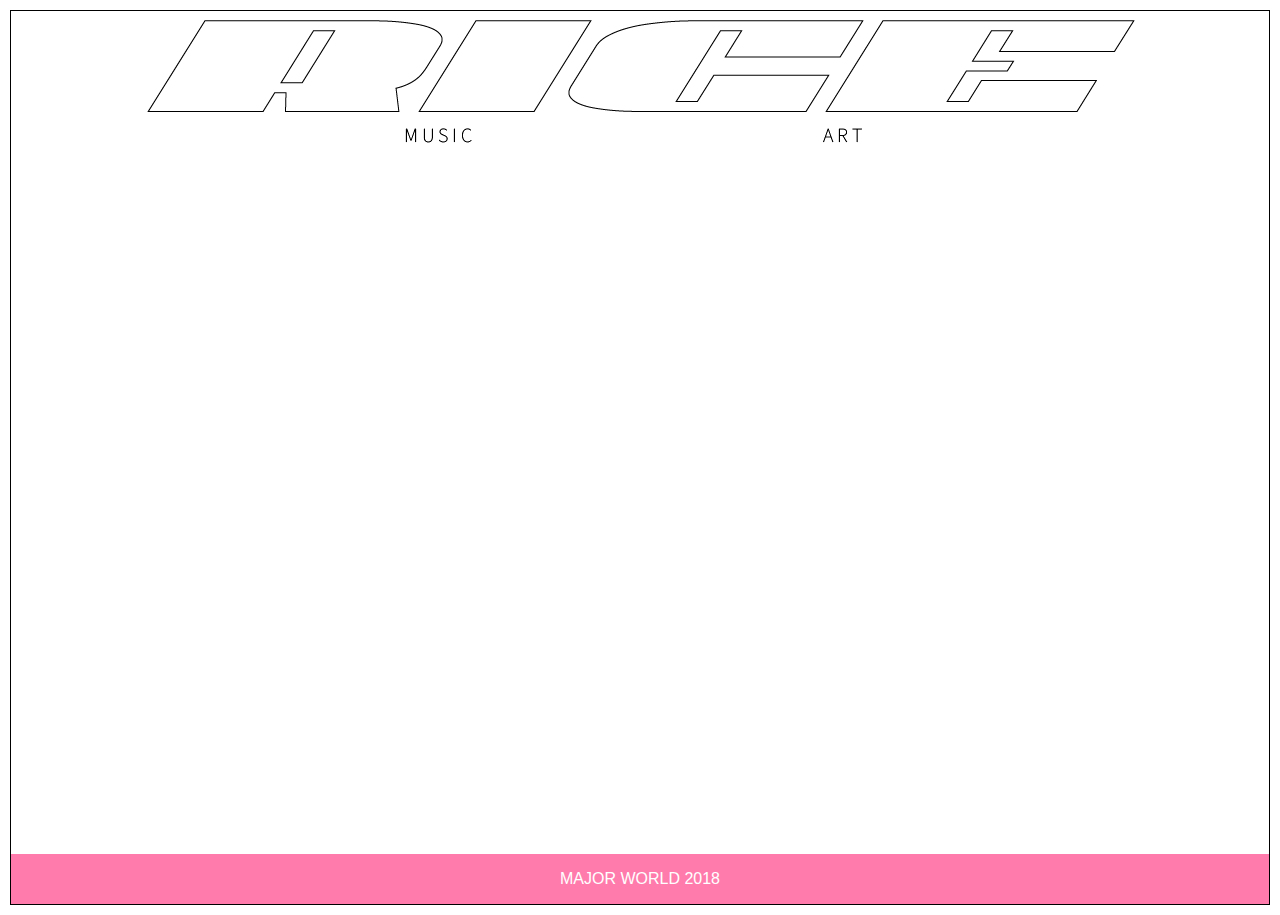
==== index.html @ f9c2e666 "Fixed index bug" ====
<!DOCTYPE html>
<html>
<head>
	<link rel="stylesheet" href="styles.css">
	<script src="index.js"></script>
</head>
<body>
	<div class="flex-container">
		<header>
			<img src="header.png" id="header-img">
		</header>
		<nav class="nav">
			<a href="#"><img src="music-nav.png" id="music-nav"></a>
			<a href="#"><img src="art-nav.png" id="art-nav"></a>
		</nav>
		<article class="content">
			<!-- <img src="crystal-emissary-0p5.png" id="emissary"> -->
			<canvas id="render" width="500px" height="500px"></canvas>
		</article>
		<footer><p>MAJOR WORLD 2018</p></footer>
	</div>
</body>
</html>
---- styles.css ----
:root {
	--main-color: rgba(255,255,255,1);
	--contrast-color: rgba(255,123,172,1); 
/*	--contrast-color: rgba(233,252,16);*/
	--light-color: rgba(255,255,255,1);
	--dark-color: rgba(0,0,0,1);
	--debug-color: rgba(0,255,0,1);
}

.flex-container {
    /*display: -webkit-flex;*/
    display: flex;  
    /*-webkit-flex-flow: row wrap;*/
    flex-flow: column nowrap;
    align-items: stretch;
    text-align: center;
    border-style: solid;
    border-width: 1px;
    border-color: black;
    background-color: var(--main-color);
    height: calc(100vh-20px);
    margin-left: auto;
    margin-right: auto;
}

body {
	background-color: var(--main-color);
	font-family: sans-serif;
	margin: 0;
	text-align: center;
	padding: 10px;
	overflow: hidden;
}

header {
	background-color: var(--main-color);
	order: 1;
}

#header-img {
	padding-top: 5px;
	max-width: 100%;
	height: auto;
}

.nav {
	background-color: var(--light-color);
	padding: 0px;
	height: 30px;
	order: 2;
}

#music-nav {
	padding-right: 10%;
	max-width: 100%;
	height: auto;
}

#art-nav {
	padding-left: 10%;
	max-width: 100%;
	height: auto;
}

.content {
	background-color: var(--light-color);
	padding-top: 100px;
	padding-bottom: 100px;
	order: 3;
}

#barcode {
	float: left;
}

footer {
	color: white;
	background-color: var(--contrast-color);
	order: 4;
}

p.footer {
	padding: 100%;
}

/*@media all and (min-width: 768px) {
    .nav {text-align:center;-webkit-flex: 1 auto;flex:1 auto;-webkit-order:1;order:1;}
    .content {-webkit-flex:5 0px;flex:5 0px;-webkit-order:2;order:2;}
    footer {-webkit-order:3;order:3;}
}*/
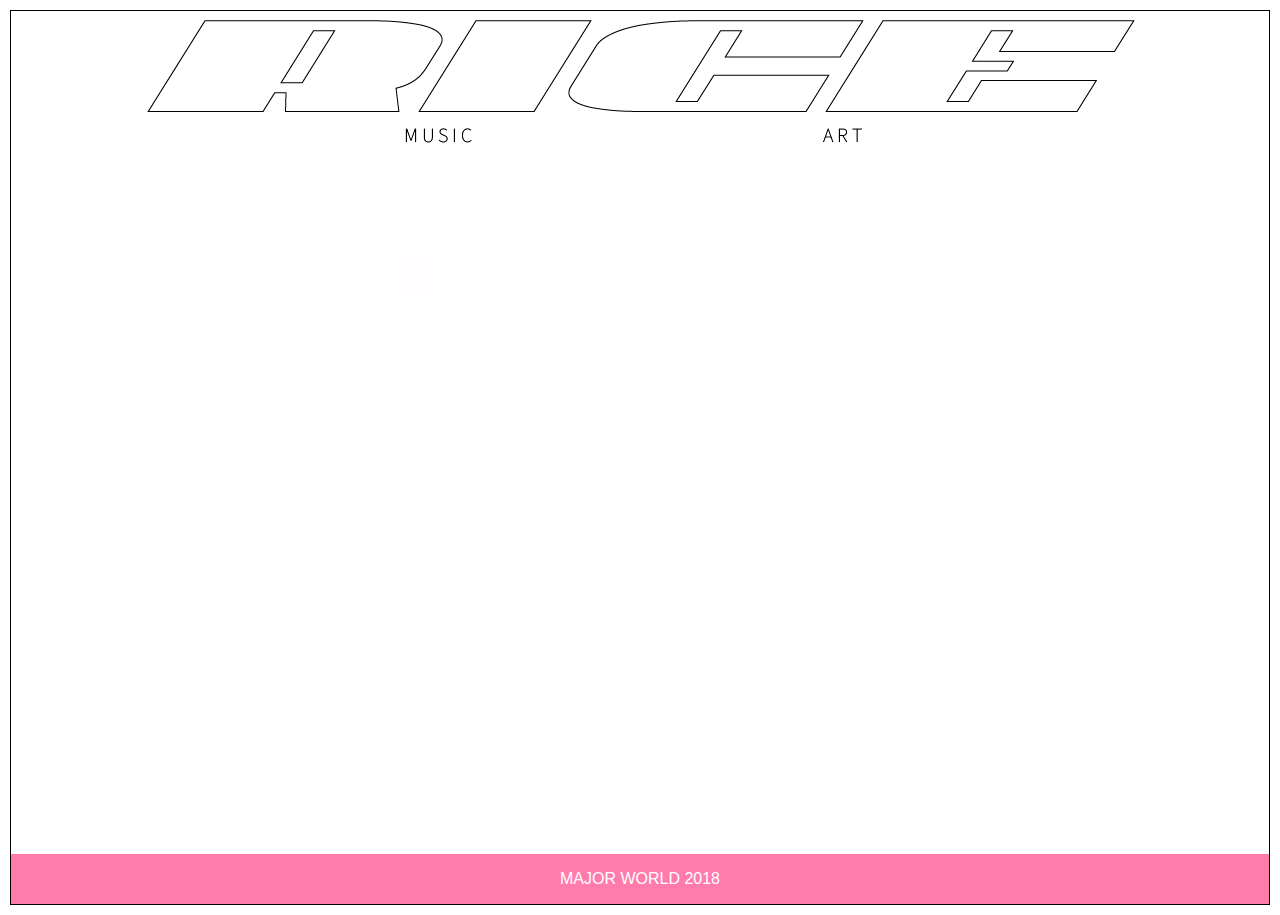
==== commit 4cbdafdd: "Moved script to end of body" ====
--- a/index.html
+++ b/index.html
@@ -2,7 +2,6 @@
 <html>
 <head>
 	<link rel="stylesheet" href="styles.css">
-	<script src="index.js"></script>
 </head>
 <body>
 	<div class="flex-container">
@@ -19,5 +18,6 @@
 		</article>
 		<footer><p>MAJOR WORLD 2018</p></footer>
 	</div>
+	<script src="index.js"></script>
 </body>
 </html>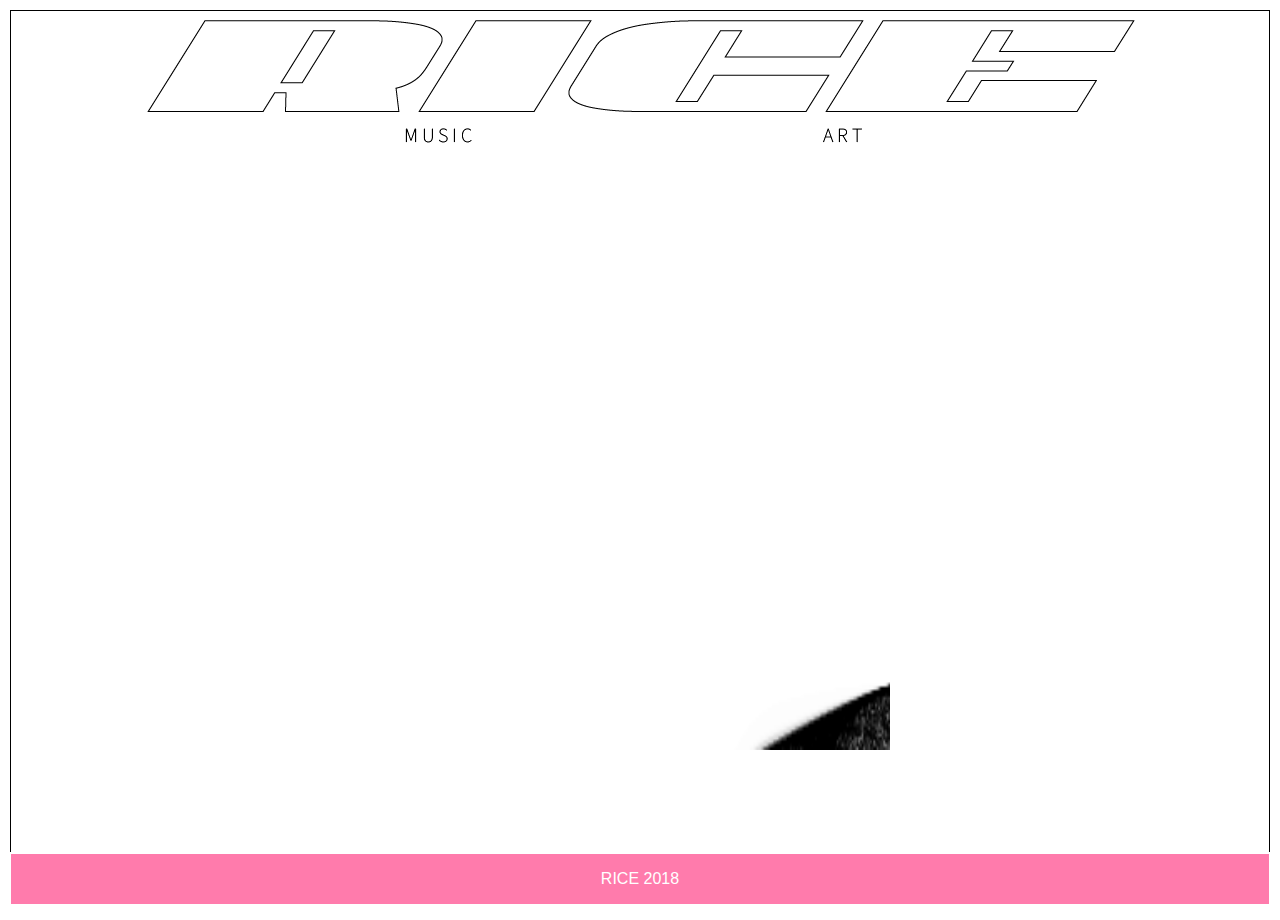
==== commit 1ce9a58d: "Updates from cssdeck" ====
--- a/index.html
+++ b/index.html
@@ -14,9 +14,9 @@
 		</nav>
 		<article class="content">
 			<!-- <img src="crystal-emissary-0p5.png" id="emissary"> -->
-			<canvas id="render" width="500px" height="500px"></canvas>
+			<canvas id="render"></canvas>
 		</article>
-		<footer><p>MAJOR WORLD 2018</p></footer>
+		<footer><p>RICE 2018</p></footer>
 	</div>
 	<script src="index.js"></script>
 </body>
--- a/styles.css
+++ b/styles.css
@@ -18,9 +18,13 @@
     border-width: 1px;
     border-color: black;
     background-color: var(--main-color);
-    height: calc(100vh-20px);
+    height: calc(100% - 60px);
     margin-left: auto;
     margin-right: auto;
+}
+  
+html {
+  height: 100%;
 }
 
 body {
@@ -30,6 +34,7 @@
 	text-align: center;
 	padding: 10px;
 	overflow: hidden;
+  height: 100%;
 }
 
 header {
@@ -67,6 +72,12 @@
 	padding-top: 100px;
 	padding-bottom: 100px;
 	order: 3;
+  flex: 2;
+}
+  
+article #render {
+  width: 500px;
+  height: 500px;
 }
 
 #barcode {
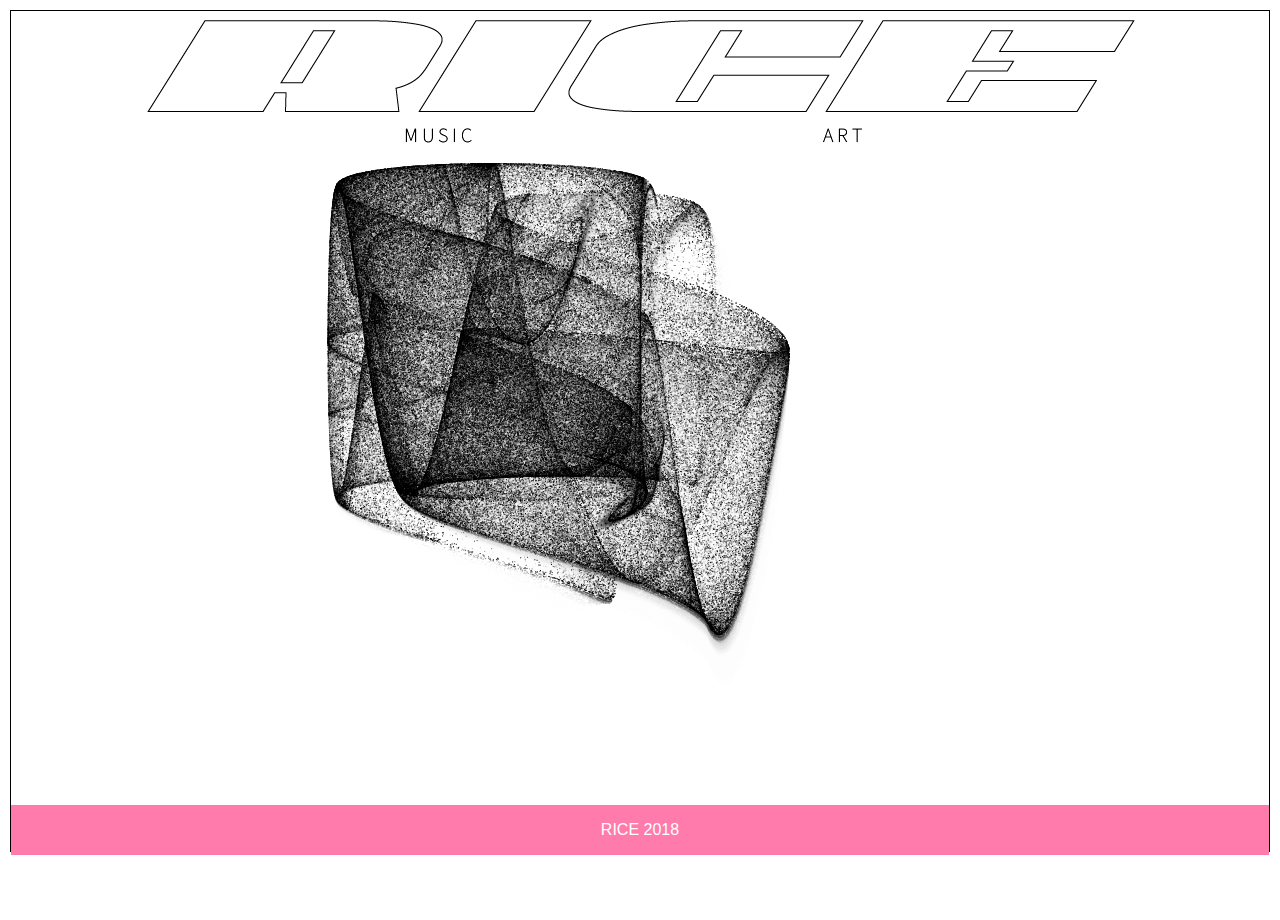
==== commit 6e49696f: "codepen dump" ====
--- a/index.html
+++ b/index.html
@@ -12,7 +12,7 @@
 			<a href="#"><img src="music-nav.png" id="music-nav"></a>
 			<a href="#"><img src="art-nav.png" id="art-nav"></a>
 		</nav>
-		<article class="content">
+		<article class="content" id="fart">
 			<!-- <img src="crystal-emissary-0p5.png" id="emissary"> -->
 			<canvas id="render"></canvas>
 		</article>
--- a/styles.css
+++ b/styles.css
@@ -69,15 +69,14 @@
 
 .content {
 	background-color: var(--light-color);
-	padding-top: 100px;
-	padding-bottom: 100px;
 	order: 3;
   flex: 2;
 }
   
 article #render {
-  width: 500px;
-  height: 500px;
+  display: inline-block;
+  margin-left: auto;
+  margin-right: auto;
 }
 
 #barcode {
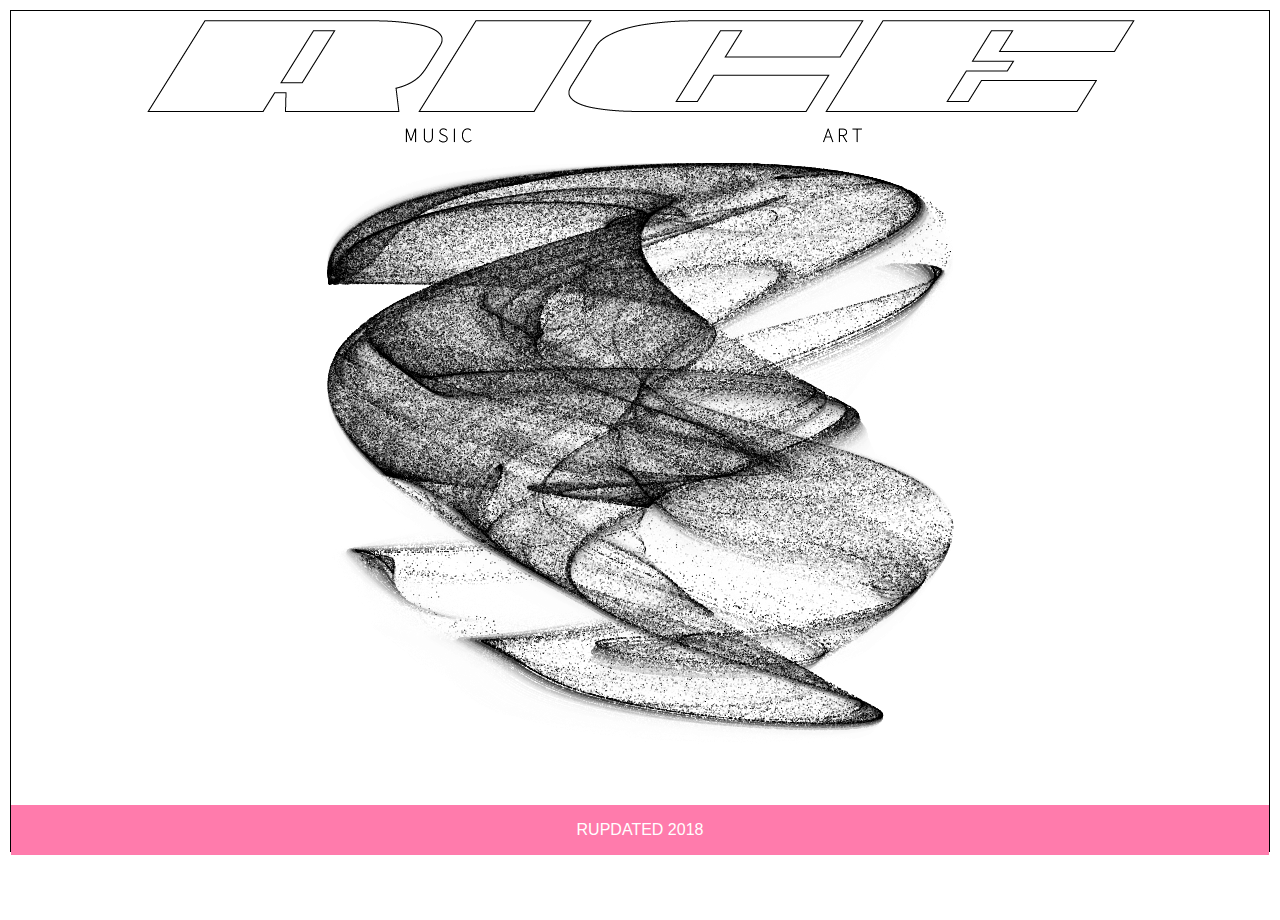
==== commit 2d48c865: "Push test" ====
--- a/index.html
+++ b/index.html
@@ -16,7 +16,7 @@
 			<!-- <img src="crystal-emissary-0p5.png" id="emissary"> -->
 			<canvas id="render"></canvas>
 		</article>
-		<footer><p>RICE 2018</p></footer>
+		<footer><p>RUPDATED 2018</p></footer>
 	</div>
 	<script src="index.js"></script>
 </body>
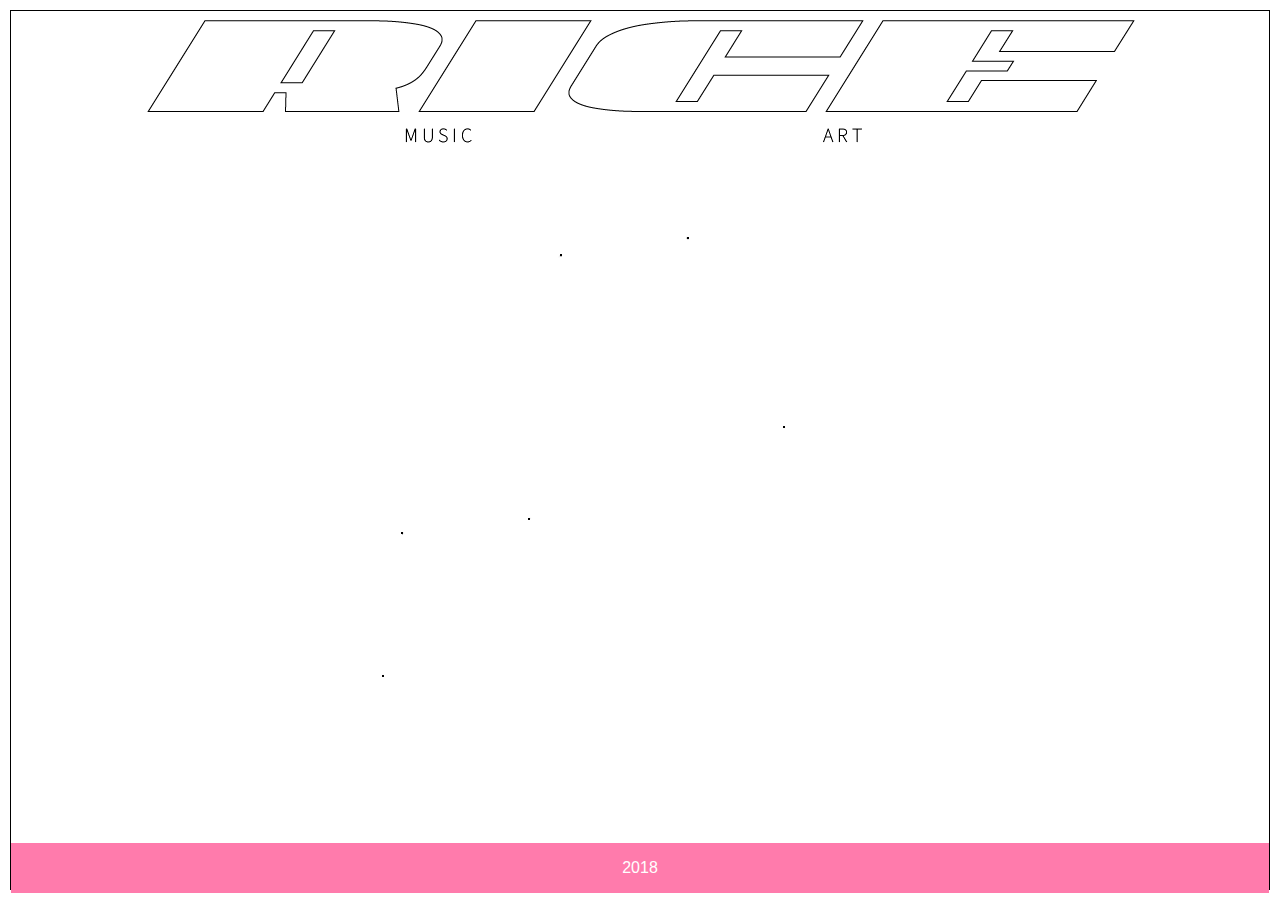
==== commit b195bdd9: "codepen dump" ====
--- a/index.html
+++ b/index.html
@@ -13,10 +13,9 @@
 			<a href="#"><img src="art-nav.png" id="art-nav"></a>
 		</nav>
 		<article class="content" id="fart">
-			<!-- <img src="crystal-emissary-0p5.png" id="emissary"> -->
 			<canvas id="render"></canvas>
 		</article>
-		<footer><p>RUPDATED 2018</p></footer>
+		<footer><p>2018</p></footer>
 	</div>
 	<script src="index.js"></script>
 </body>
--- a/styles.css
+++ b/styles.css
@@ -18,23 +18,20 @@
     border-width: 1px;
     border-color: black;
     background-color: var(--main-color);
-    height: calc(100% - 60px);
     margin-left: auto;
     margin-right: auto;
-}
-  
-html {
-  height: 100%;
+    flex-grow: 1;
 }
 
 body {
+  display: flex;
 	background-color: var(--main-color);
 	font-family: sans-serif;
 	margin: 0;
 	text-align: center;
 	padding: 10px;
 	overflow: hidden;
-  height: 100%;
+  height: calc(100vh - 20px);
 }
 
 header {
@@ -91,10 +88,4 @@
 
 p.footer {
 	padding: 100%;
-}
-
-/*@media all and (min-width: 768px) {
-    .nav {text-align:center;-webkit-flex: 1 auto;flex:1 auto;-webkit-order:1;order:1;}
-    .content {-webkit-flex:5 0px;flex:5 0px;-webkit-order:2;order:2;}
-    footer {-webkit-order:3;order:3;}
-}*/+}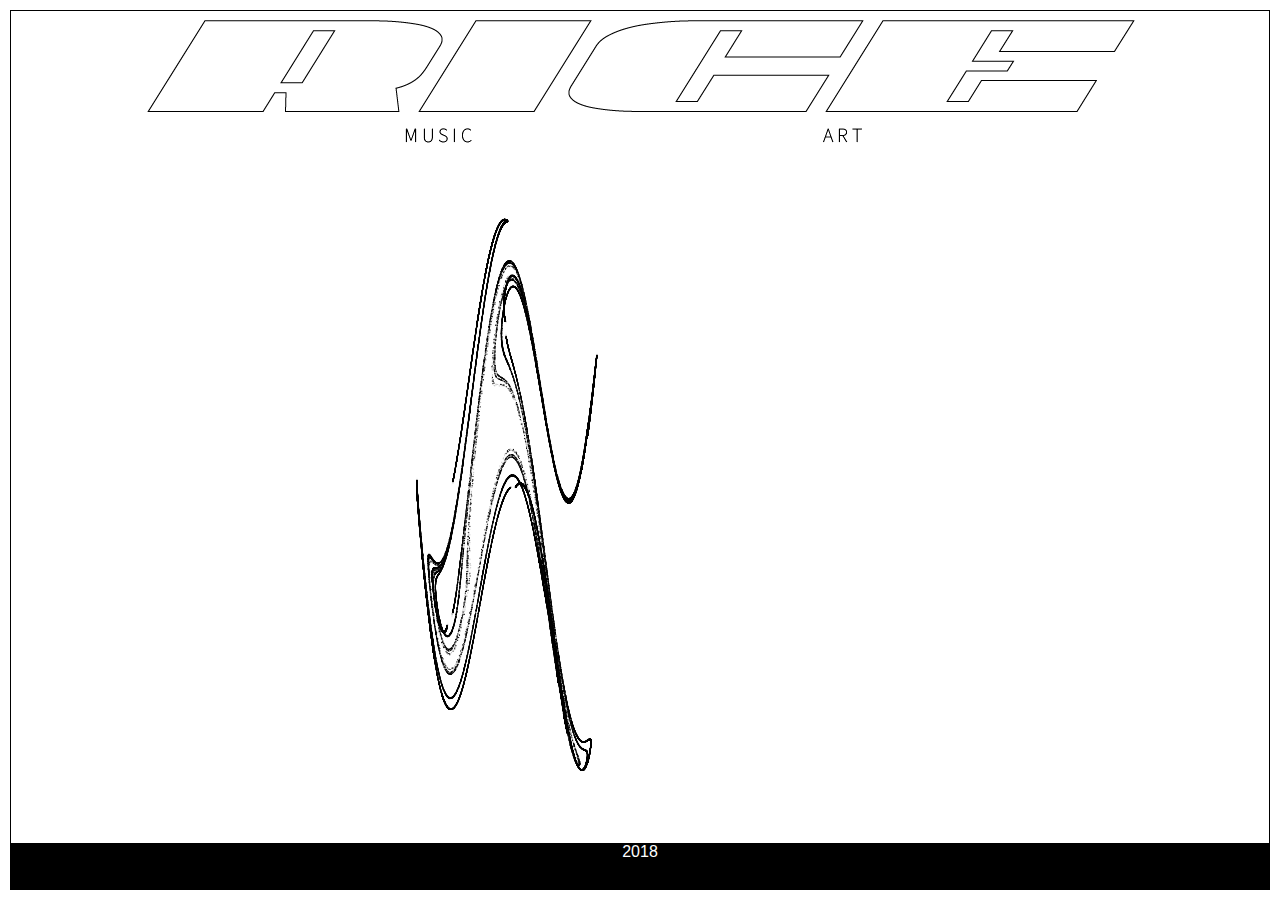
==== commit a8f4c902: "Added interactive menu buttons" ====
--- a/index.html
+++ b/index.html
@@ -15,7 +15,9 @@
 		<article class="content" id="fart">
 			<canvas id="render"></canvas>
 		</article>
-		<footer><p>2018</p></footer>
+		<article id="footer">
+			<p>2018</p>
+		</article>
 	</div>
 	<script src="index.js"></script>
 </body>
--- a/styles.css
+++ b/styles.css
@@ -1,16 +1,13 @@
 :root {
 	--main-color: rgba(255,255,255,1);
 	--contrast-color: rgba(255,123,172,1); 
-/*	--contrast-color: rgba(233,252,16);*/
 	--light-color: rgba(255,255,255,1);
 	--dark-color: rgba(0,0,0,1);
 	--debug-color: rgba(0,255,0,1);
 }
 
 .flex-container {
-    /*display: -webkit-flex;*/
     display: flex;  
-    /*-webkit-flex-flow: row wrap;*/
     flex-flow: column nowrap;
     align-items: stretch;
     text-align: center;
@@ -24,14 +21,14 @@
 }
 
 body {
-  display: flex;
+  	display: flex;
 	background-color: var(--main-color);
 	font-family: sans-serif;
 	margin: 0;
 	text-align: center;
 	padding: 10px;
 	overflow: hidden;
-  height: calc(100vh - 20px);
+  	height: calc(100vh - 20px);
 }
 
 header {
@@ -67,7 +64,7 @@
 .content {
 	background-color: var(--light-color);
 	order: 3;
-  flex: 2;
+  	flex: 10;
 }
   
 article #render {
@@ -76,16 +73,16 @@
   margin-right: auto;
 }
 
-#barcode {
-	float: left;
+#footer {
+	background-color: rgba(0,0,0,1);
+	order: 4;
+	-webkit-flex: 1 0 auto;
+	min-height: 0;
+	max-height: 50px;
 }
 
-footer {
+#footer p {
 	color: white;
-	background-color: var(--contrast-color);
-	order: 4;
-}
-
-p.footer {
-	padding: 100%;
+	margin: 0;
+	padding: 0;
 }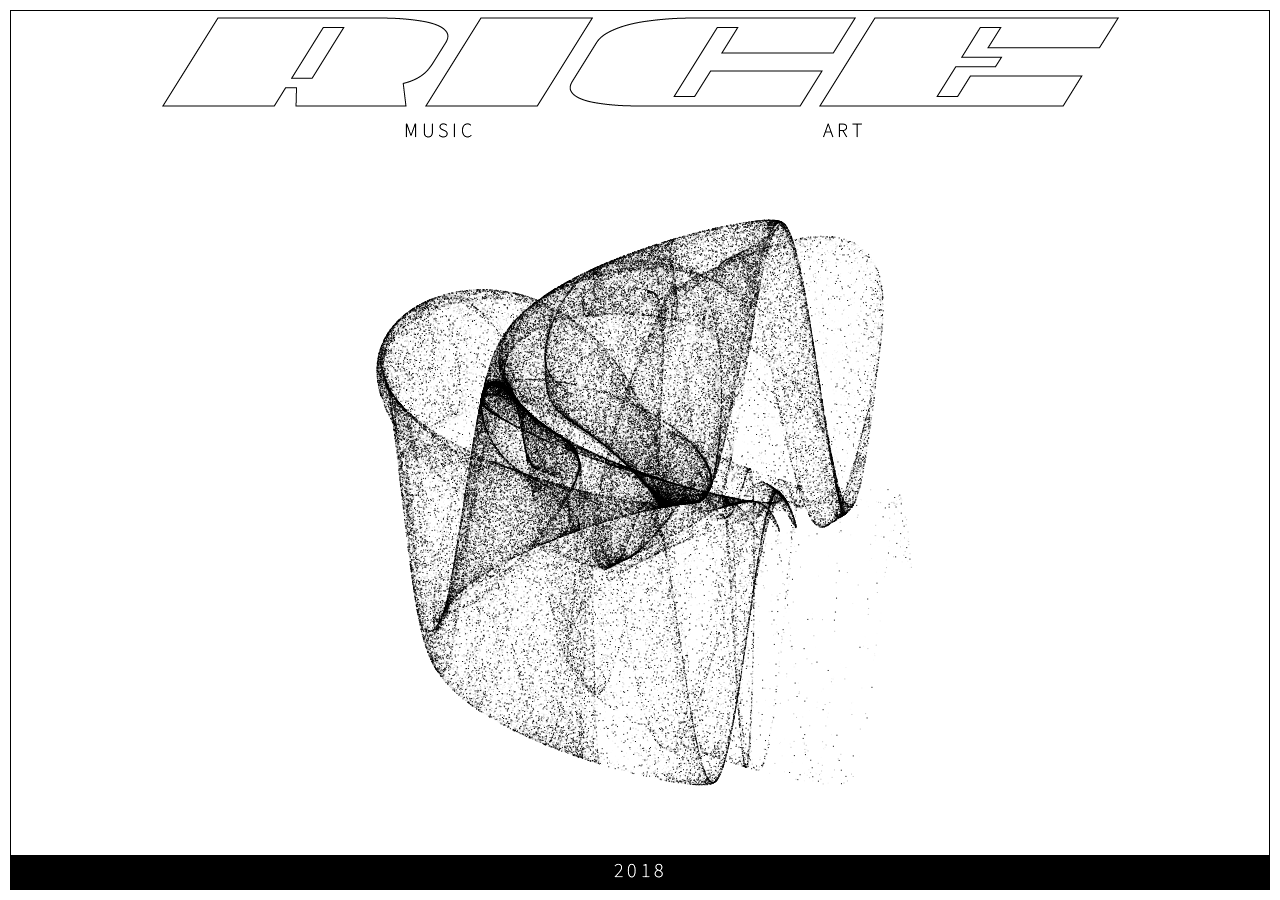
==== commit 80a48798: "big changes" ====
--- a/index.html
+++ b/index.html
@@ -2,21 +2,22 @@
 <html>
 <head>
 	<link rel="stylesheet" href="styles.css">
+	<script src="https://ajax.googleapis.com/ajax/libs/jquery/3.3.1/jquery.min.js"></script>
 </head>
 <body>
-	<div class="flex-container">
-		<header>
+	<div class="flex-container" id="top-container">
+		<header id="header">
 			<img src="header.png" id="header-img">
 		</header>
-		<nav class="nav">
-			<a href="#"><img src="music-nav.png" id="music-nav"></a>
+		<nav class="nav" id="nav">
+			<a href="music.html"><img src="music-nav.png" id="music-nav"></a>
 			<a href="#"><img src="art-nav.png" id="art-nav"></a>
 		</nav>
-		<article class="content" id="fart">
+		<article class="content" id="main">
 			<canvas id="render"></canvas>
 		</article>
 		<article id="footer">
-			<p>2018</p>
+			<img src="footer.png" id="footer-img">
 		</article>
 	</div>
 	<script src="index.js"></script>
--- a/styles.css
+++ b/styles.css
@@ -7,46 +7,38 @@
 }
 
 .flex-container {
-    display: flex;  
+    display: flex;
+    justify-content: center;
     flex-flow: column nowrap;
-    align-items: stretch;
-    text-align: center;
     border-style: solid;
     border-width: 1px;
     border-color: black;
-    background-color: var(--main-color);
-    margin-left: auto;
-    margin-right: auto;
-    flex-grow: 1;
+    /*background-color: var(--main-color);*/
+    height: calc(100vh - 22px);
+}
+
+.scroll-container {
+    display: flex;
+    justify-content: center;
+    flex-flow: column nowrap;
+    border-style: solid;
+    border-width: 1px;
+    border-color: black;
+}
+
+html {
+	padding: 10px;
 }
 
 body {
-  	display: flex;
 	background-color: var(--main-color);
 	font-family: sans-serif;
 	margin: 0;
 	text-align: center;
-	padding: 10px;
-	overflow: hidden;
-  	height: calc(100vh - 20px);
-}
-
-header {
-	background-color: var(--main-color);
-	order: 1;
 }
 
 #header-img {
-	padding-top: 5px;
 	max-width: 100%;
-	height: auto;
-}
-
-.nav {
-	background-color: var(--light-color);
-	padding: 0px;
-	height: 30px;
-	order: 2;
 }
 
 #music-nav {
@@ -62,27 +54,19 @@
 }
 
 .content {
-	background-color: var(--light-color);
-	order: 3;
-  	flex: 10;
+	flex: 1;
 }
-  
-article #render {
-  display: inline-block;
-  margin-left: auto;
-  margin-right: auto;
+
+.content-flex-container {
+    display: flex;
+    justify-content: center;
+    flex-flow: row wrap;
 }
 
 #footer {
-	background-color: rgba(0,0,0,1);
-	order: 4;
-	-webkit-flex: 1 0 auto;
-	min-height: 0;
-	max-height: 50px;
+	background-color: var(--dark-color);
 }
 
-#footer p {
-	color: white;
-	margin: 0;
-	padding: 0;
+#footer-img {
+	max-width: 100%;
 }